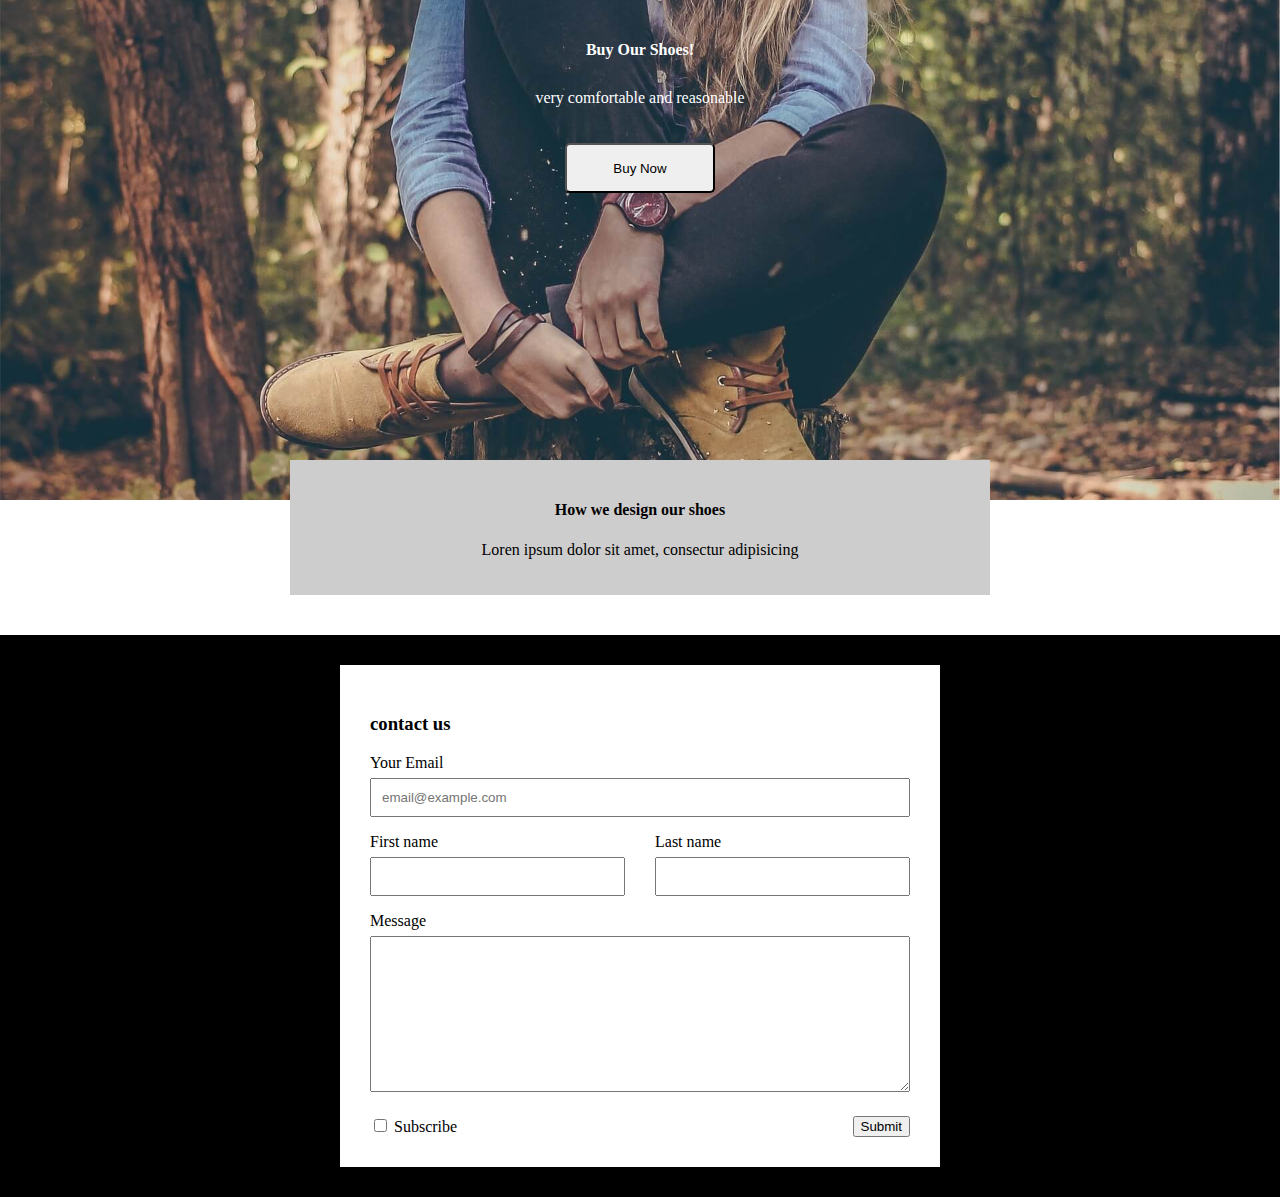
==== layout2.html @ d4349894 "layout2" ====
<!DOCTYPE html>
<html lang="en">
  <head>
    <meta charset="UTF-8" />
    <meta http-equiv="X-UA-Compatible" content="IE=edge" />
    <meta name="viewport" content="width=device-width, initial-scale=1.0" />
    <title>Document</title>
    <link rel="stylesheet" href="css/layout2.css" />
  </head>
  <body>
    <div class="main-background">
      <h4 class="main-title">Buy Our Shoes!</h4>
      <p class="main-content">very comfortable and reasonable</p>
      <button class="main-button">Buy Now</button>
    </div>
    <div class="gray-box">
        <h4>How we design our shoes</h2>
        <p>Loren ipsum dolor sit amet, consectur adipisicing</p>
    </div>

    <div class="form-background">
        <div class="form-white">
            <form>
                <h3>contact us</h3>
                <div class="email">
                    <p>Your Email</p>
                    <input type="email" placeholder="email@example.com">
                </div>
                <div class="name">
                    <div class="first">
                        <p>First name</p>
                        <input type="text">
                    </div>
                    <div class="last">
                        <p>Last name</p>
                        <input type="text">
                    </div>
                </div>
                <div>
                    <p>Message</p>
                    <textarea rows="10"></textarea>
                </div>
                <div class="submit">
                    <div>
                        <input id="sub" type="checkbox">
                        <label for="sub">Subscribe</label>
                    </div>
                    <input type="submit">
                </div>
            </form>
        </div>
    </div>
  </body>
</html>
---- css/layout2.css ----
div,input, textarea{
    box-sizing: border-box;
}

body {
    margin: 0px;
}

.main-background {
    width: 100%;
    height: 500px;
    background-image: url(../img/shoes.jpg);
    background-size: cover;
    background-repeat: no-repeat;
    background-position: center;
    padding: 1px;
    position: relative;
}

.main-title {
    margin-top: 40px;
    color: white;
    text-align: center;
}

.main-content {
    margin-top: 30px;
    text-align: center;
    color: white;
}

.main-button {
    margin-top: 20px;
    position: absolute;
    width: 150px;
    height: 50px;
    border-radius: 5px;
    left: 0;
    right: 0;
    margin-right: auto;
    margin-left: auto;
}

.gray-box {
    color: black;
    text-align: center;
    width: 70%;
    max-width: 700px;
    background-color: rgb(206, 205, 205);
    position: relative;
    margin: auto;
    padding: 20px;
    top: -40px;
}

.form-background {
    padding: 30px;
    background-color: black;
}

.form-white {
    background-color: white;
    padding: 30px;
    width: 80%;
    max-width: 600px;
    margin: auto;
}

input[type=email] {
    margin-top: -10px;
    padding: 10px;
    width: 100%;
}

.name {
    display: flex;
}

.name :first-child {
    margin-right: 30px;
}

.name > div {
    width: 100%;
}

input[type=text] {
    margin-top: -10px;
    width: 100%;
    padding: 10px;
}

textarea {
    margin-top: -10px;
    width: 100%;
}

.submit {
    margin-top: 20px;
    display: flex;
    justify-content: space-between;
    align-items: center;
}
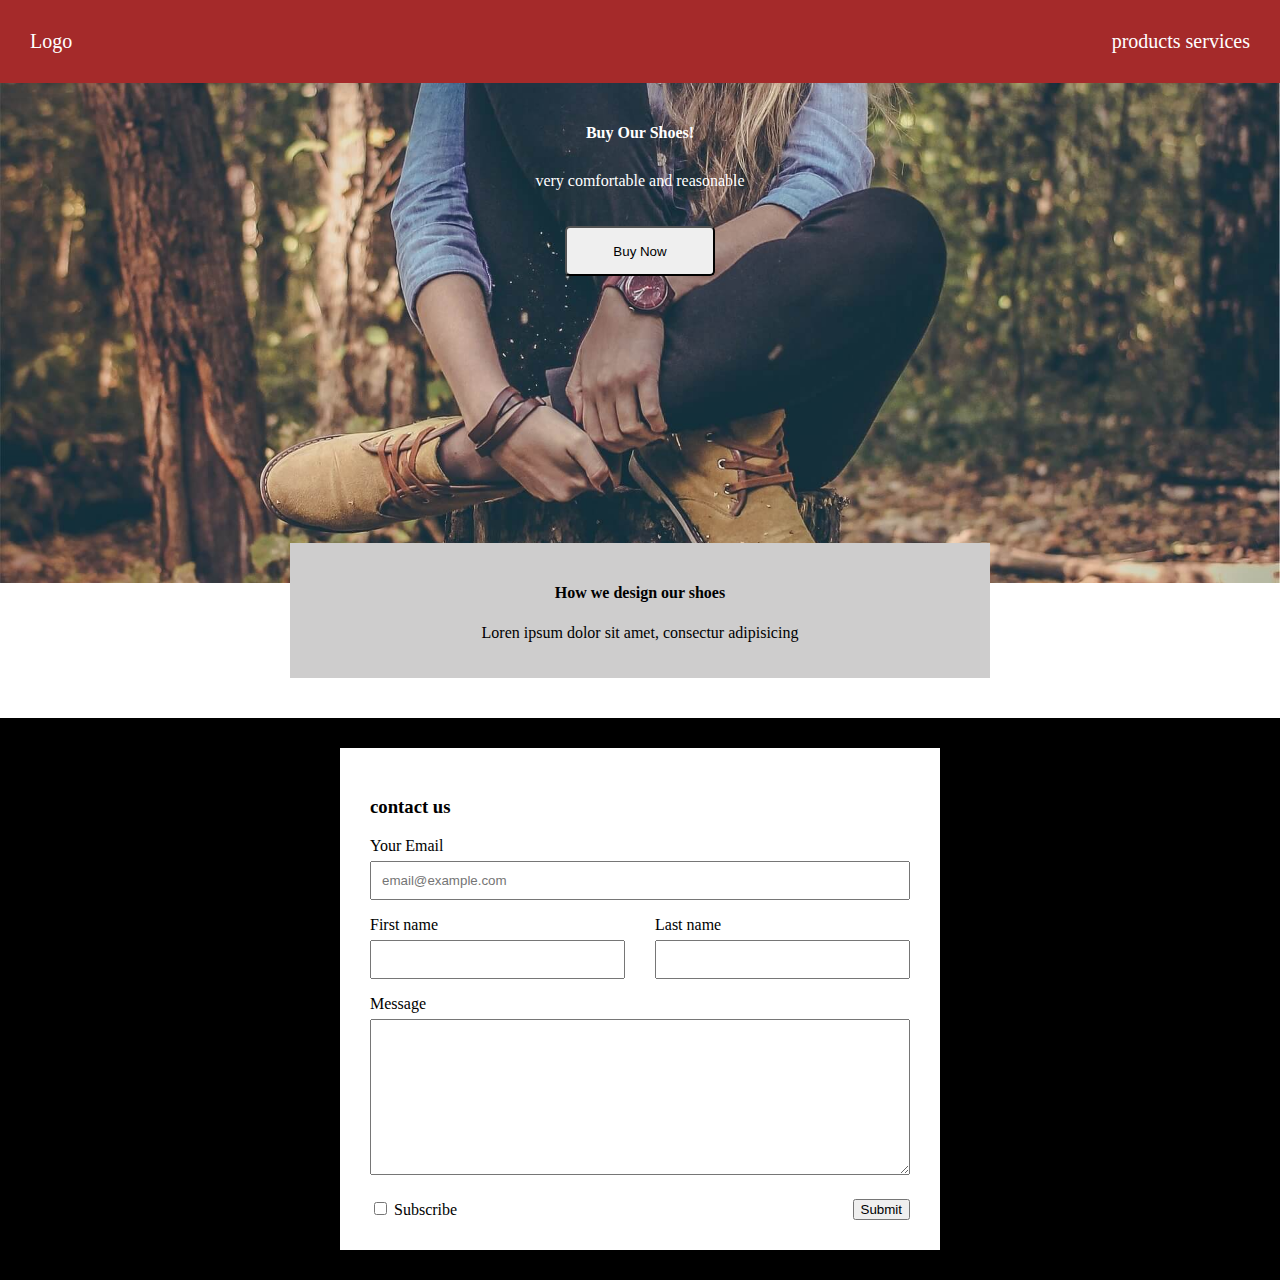
==== commit a0149806: "nav" ====
--- a/layout2.html
+++ b/layout2.html
@@ -8,6 +8,16 @@
     <link rel="stylesheet" href="css/layout2.css" />
   </head>
   <body>
+    <div class="bar">
+        <div>
+            <span>Logo</span>
+        </div>
+        
+        <div>
+            <span>products</span>
+            <span>services</span>
+        </div>
+    </div>
     <div class="main-background">
       <h4 class="main-title">Buy Our Shoes!</h4>
       <p class="main-content">very comfortable and reasonable</p>
--- a/css/layout2.css
+++ b/css/layout2.css
@@ -5,6 +5,18 @@
 body {
     margin: 0px;
 }
+
+.bar {
+    width: 100%;
+    background-color: brown;
+    padding: 30px;
+    color: white;
+    display: flex;
+    justify-content: space-between;
+    align-items: center;
+    font-size: 20px;
+}
+
 
 .main-background {
     width: 100%;
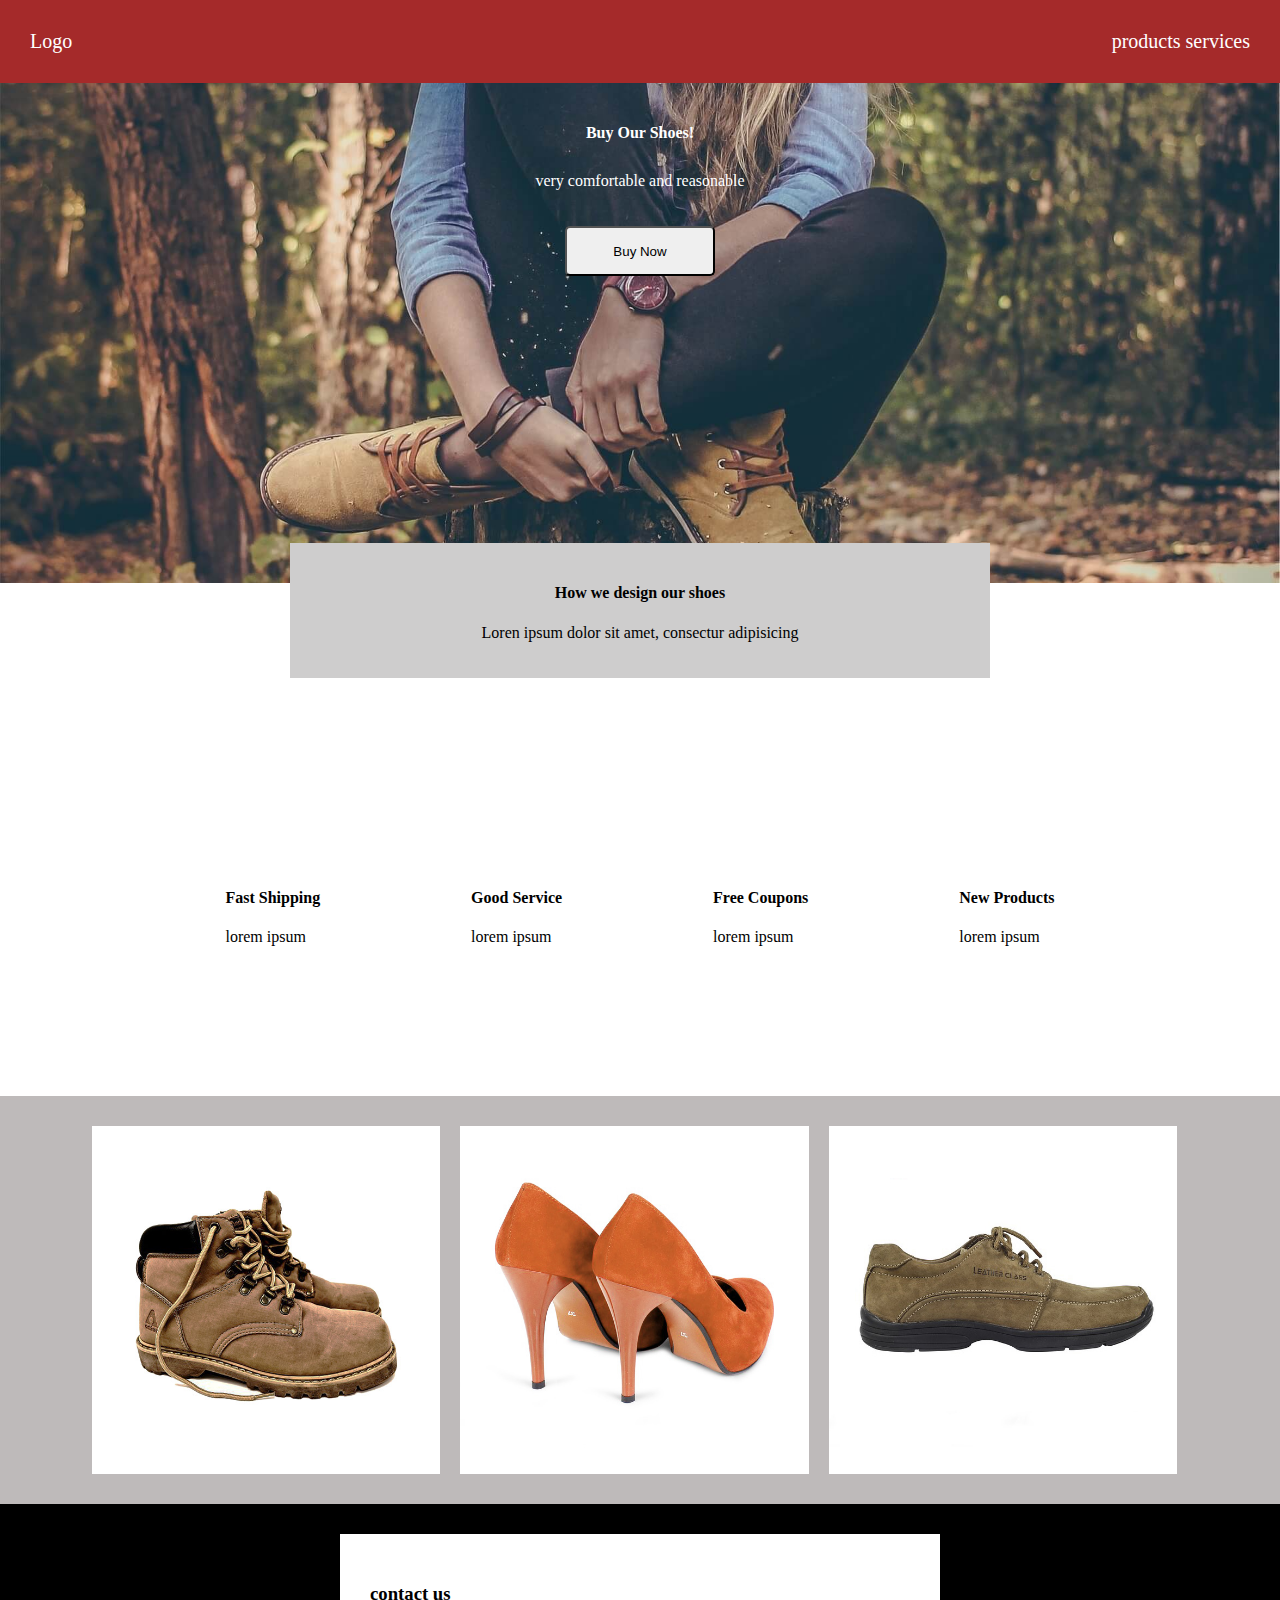
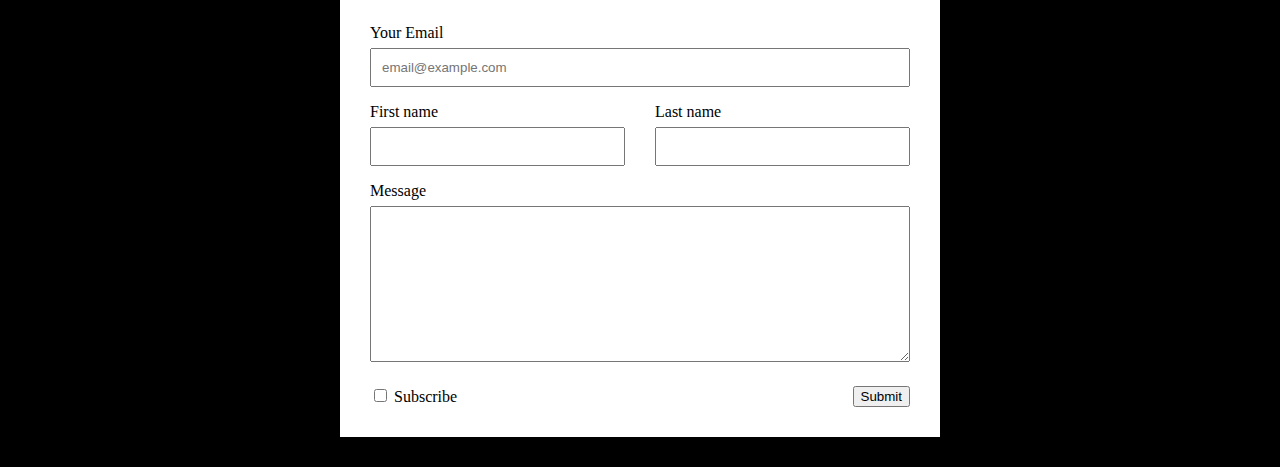
==== commit 81e6cbe7: "animation" ====
--- a/layout2.html
+++ b/layout2.html
@@ -26,6 +26,47 @@
     <div class="gray-box">
         <h4>How we design our shoes</h2>
         <p>Loren ipsum dolor sit amet, consectur adipisicing</p>
+    </div>
+
+    <div class="main">
+        <div>
+          <h4>Fast Shipping</h4>
+          <span>lorem ipsum</span>
+        </div>
+        <div>
+          <h4>Good Service</h4>
+          <span>lorem ipsum</span>
+        </div>
+        <div>
+          <h4>Free Coupons</h4>
+          <span>lorem ipsum</span>
+        </div>
+        <div>
+          <h4>New Products</h4>
+          <span>lorem ipsum</span>
+        </div>
+    </div>
+
+    <div class="shop-bg">
+        <div class="shop-container">
+            <div class="shop-item">
+                <div style="position:relative">
+                    <div class="overlay">
+                        <div class="overlay-black">
+                            <span>$60</span>
+                            <span>인기상품</span>
+                        </div>
+                    </div>
+                    <img src="img/product1-1.jpg">
+                </div>
+            </div>
+            <div class="shop-item">
+                <img src="img/product2.jpg">
+            </div>
+            <div class="shop-item">
+                <img src="img/product3.jpg">
+            </div>
+        </div>
     </div>
 
     <div class="form-background">
@@ -60,5 +101,6 @@
             </form>
         </div>
     </div>
+    
   </body>
 </html>
--- a/css/layout2.css
+++ b/css/layout2.css
@@ -112,4 +112,71 @@
     display: flex;
     justify-content: space-between;
     align-items: center;
-}+}
+
+.main {
+    width: 100%;
+    padding: 150px;
+    display: flex;
+    justify-content: space-around;
+}
+
+.shop-bg {
+    padding: 20px;
+    background-color: rgb(190, 186, 186);
+}
+
+.shop-container {
+    display: flex;
+    width: 90%;
+    margin: auto;
+}
+
+.shop-item {
+    padding: 10px;
+    width: 33%;
+}
+
+.shop-item img {
+    width: 100%;
+    display: block;
+}
+
+.overlay {
+    width: 100%;
+    height: 100%;
+    position: absolute;
+    overflow: hidden;
+   
+}
+
+.overlay-black {
+    width: 100%;
+    height: 100%;
+    display: flex;
+    flex-direction: column;
+    color: white;
+    background-color: rgba(0, 0, 0, 0.3);
+    margin-top: 100%; 
+    transition: all 1s;
+}
+
+.overlay:hover .overlay-black{
+    margin-top: 50%;
+}
+
+@media screen and (max-width:992px){
+    .main>div{
+       float: left;
+       width: 50%;
+    }
+}
+
+@media screen and (max-width:768px) {
+    .main {
+        text-align: center;
+        flex-direction: column;
+        align-items: center;
+    }
+}
+
